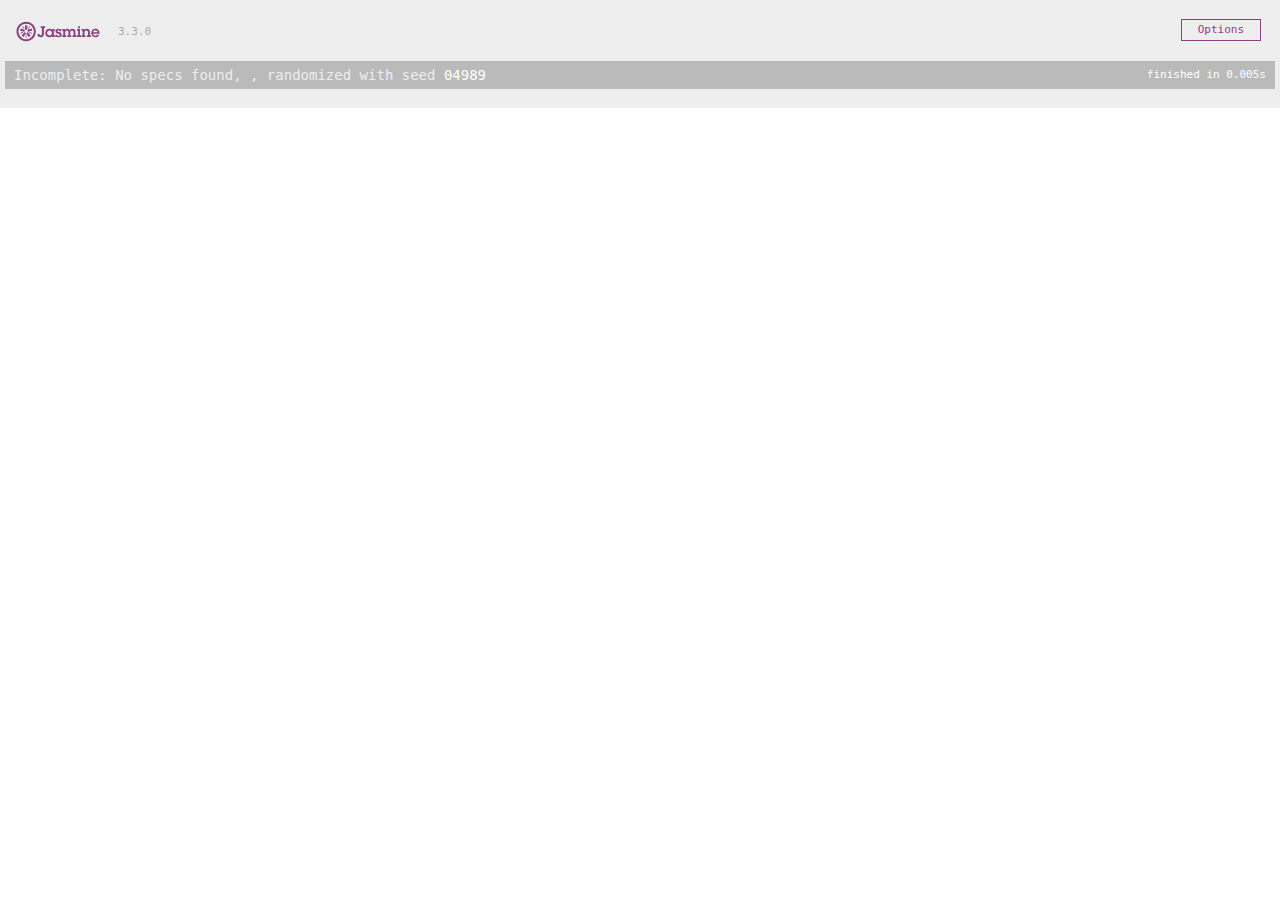
==== SpecRunner.html @ 432b34bc "Updated readme and added shell game.js and gamespec.js" ====
<!DOCTYPE html>
<html>
<head>
  <meta charset="utf-8">
  <title>Jasmine Spec Runner v3.3.0</title>

  <link rel="shortcut icon" type="image/png" href="lib/jasmine-3.3.0/jasmine_favicon.png">
  <link rel="stylesheet" href="lib/jasmine-3.3.0/jasmine.css">

  <script src="lib/jasmine-3.3.0/jasmine.js"></script>
  <script src="lib/jasmine-3.3.0/jasmine-html.js"></script>
  <script src="lib/jasmine-3.3.0/boot.js"></script>

  <!-- include source files here... -->
  <script src="src/Game.js"></script>

  <!-- include spec files here... -->
  <script src="spec/SpecHelper.js"></script>
  <script src="spec/GameSpec.js"></script>

</head>

<body>
</body>
</html>
---- lib/jasmine-3.3.0/jasmine.css ----
@charset "UTF-8";
body { overflow-y: scroll; }

.jasmine_html-reporter { background-color: #eee; padding: 5px; margin: -8px; font-size: 11px; font-family: Monaco, "Lucida Console", monospace; line-height: 14px; color: #333; }
.jasmine_html-reporter a { text-decoration: none; }
.jasmine_html-reporter a:hover { text-decoration: underline; }
.jasmine_html-reporter p, .jasmine_html-reporter h1, .jasmine_html-reporter h2, .jasmine_html-reporter h3, .jasmine_html-reporter h4, .jasmine_html-reporter h5, .jasmine_html-reporter h6 { margin: 0; line-height: 14px; }
.jasmine_html-reporter .jasmine-banner, .jasmine_html-reporter .jasmine-symbol-summary, .jasmine_html-reporter .jasmine-summary, .jasmine_html-reporter .jasmine-result-message, .jasmine_html-reporter .jasmine-spec .jasmine-description, .jasmine_html-reporter .jasmine-spec-detail .jasmine-description, .jasmine_html-reporter .jasmine-alert .jasmine-bar, .jasmine_html-reporter .jasmine-stack-trace { padding-left: 9px; padding-right: 9px; }
.jasmine_html-reporter .jasmine-banner { position: relative; }
.jasmine_html-reporter .jasmine-banner .jasmine-title { background: url('[data-uri]') no-repeat; background: url('[data-uri]') no-repeat, none; -moz-background-size: 100%; -o-background-size: 100%; -webkit-background-size: 100%; background-size: 100%; display: block; float: left; width: 90px; height: 25px; }
.jasmine_html-reporter .jasmine-banner .jasmine-version { margin-left: 14px; position: relative; top: 6px; }
.jasmine_html-reporter #jasmine_content { position: fixed; right: 100%; }
.jasmine_html-reporter .jasmine-version { color: #aaa; }
.jasmine_html-reporter .jasmine-banner { margin-top: 14px; }
.jasmine_html-reporter .jasmine-duration { color: #fff; float: right; line-height: 28px; padding-right: 9px; }
.jasmine_html-reporter .jasmine-symbol-summary { overflow: hidden; *zoom: 1; margin: 14px 0; }
.jasmine_html-reporter .jasmine-symbol-summary li { display: inline-block; height: 10px; width: 14px; font-size: 16px; }
.jasmine_html-reporter .jasmine-symbol-summary li.jasmine-passed { font-size: 14px; }
.jasmine_html-reporter .jasmine-symbol-summary li.jasmine-passed:before { color: #007069; content: "•"; }
.jasmine_html-reporter .jasmine-symbol-summary li.jasmine-failed { line-height: 9px; }
.jasmine_html-reporter .jasmine-symbol-summary li.jasmine-failed:before { color: #ca3a11; content: "×"; font-weight: bold; margin-left: -1px; }
.jasmine_html-reporter .jasmine-symbol-summary li.jasmine-excluded { font-size: 14px; }
.jasmine_html-reporter .jasmine-symbol-summary li.jasmine-excluded:before { color: #bababa; content: "•"; }
.jasmine_html-reporter .jasmine-symbol-summary li.jasmine-excluded-no-display { font-size: 14px; display: none; }
.jasmine_html-reporter .jasmine-symbol-summary li.jasmine-pending { line-height: 17px; }
.jasmine_html-reporter .jasmine-symbol-summary li.jasmine-pending:before { color: #ba9d37; content: "*"; }
.jasmine_html-reporter .jasmine-symbol-summary li.jasmine-empty { font-size: 14px; }
.jasmine_html-reporter .jasmine-symbol-summary li.jasmine-empty:before { color: #ba9d37; content: "•"; }
.jasmine_html-reporter .jasmine-run-options { float: right; margin-right: 5px; border: 1px solid #8a4182; color: #8a4182; position: relative; line-height: 20px; }
.jasmine_html-reporter .jasmine-run-options .jasmine-trigger { cursor: pointer; padding: 8px 16px; }
.jasmine_html-reporter .jasmine-run-options .jasmine-payload { position: absolute; display: none; right: -1px; border: 1px solid #8a4182; background-color: #eee; white-space: nowrap; padding: 4px 8px; }
.jasmine_html-reporter .jasmine-run-options .jasmine-payload.jasmine-open { display: block; }
.jasmine_html-reporter .jasmine-bar { line-height: 28px; font-size: 14px; display: block; color: #eee; }
.jasmine_html-reporter .jasmine-bar.jasmine-failed, .jasmine_html-reporter .jasmine-bar.jasmine-errored { background-color: #ca3a11; border-bottom: 1px solid #eee; }
.jasmine_html-reporter .jasmine-bar.jasmine-passed { background-color: #007069; }
.jasmine_html-reporter .jasmine-bar.jasmine-incomplete { background-color: #bababa; }
.jasmine_html-reporter .jasmine-bar.jasmine-skipped { background-color: #bababa; }
.jasmine_html-reporter .jasmine-bar.jasmine-warning { background-color: #ba9d37; color: #333; }
.jasmine_html-reporter .jasmine-bar.jasmine-menu { background-color: #fff; color: #aaa; }
.jasmine_html-reporter .jasmine-bar.jasmine-menu a { color: #333; }
.jasmine_html-reporter .jasmine-bar a { color: white; }
.jasmine_html-reporter.jasmine-spec-list .jasmine-bar.jasmine-menu.jasmine-failure-list, .jasmine_html-reporter.jasmine-spec-list .jasmine-results .jasmine-failures { display: none; }
.jasmine_html-reporter.jasmine-failure-list .jasmine-bar.jasmine-menu.jasmine-spec-list, .jasmine_html-reporter.jasmine-failure-list .jasmine-summary { display: none; }
.jasmine_html-reporter .jasmine-results { margin-top: 14px; }
.jasmine_html-reporter .jasmine-summary { margin-top: 14px; }
.jasmine_html-reporter .jasmine-summary ul { list-style-type: none; margin-left: 14px; padding-top: 0; padding-left: 0; }
.jasmine_html-reporter .jasmine-summary ul.jasmine-suite { margin-top: 7px; margin-bottom: 7px; }
.jasmine_html-reporter .jasmine-summary li.jasmine-passed a { color: #007069; }
.jasmine_html-reporter .jasmine-summary li.jasmine-failed a { color: #ca3a11; }
.jasmine_html-reporter .jasmine-summary li.jasmine-empty a { color: #ba9d37; }
.jasmine_html-reporter .jasmine-summary li.jasmine-pending a { color: #ba9d37; }
.jasmine_html-reporter .jasmine-summary li.jasmine-excluded a { color: #bababa; }
.jasmine_html-reporter .jasmine-specs li.jasmine-passed a:before { content: "• "; }
.jasmine_html-reporter .jasmine-specs li.jasmine-failed a:before { content: "× "; }
.jasmine_html-reporter .jasmine-specs li.jasmine-empty a:before { content: "* "; }
.jasmine_html-reporter .jasmine-specs li.jasmine-pending a:before { content: "• "; }
.jasmine_html-reporter .jasmine-specs li.jasmine-excluded a:before { content: "• "; }
.jasmine_html-reporter .jasmine-description + .jasmine-suite { margin-top: 0; }
.jasmine_html-reporter .jasmine-suite { margin-top: 14px; }
.jasmine_html-reporter .jasmine-suite a { color: #333; }
.jasmine_html-reporter .jasmine-failures .jasmine-spec-detail { margin-bottom: 28px; }
.jasmine_html-reporter .jasmine-failures .jasmine-spec-detail .jasmine-description { background-color: #ca3a11; color: white; }
.jasmine_html-reporter .jasmine-failures .jasmine-spec-detail .jasmine-description a { color: white; }
.jasmine_html-reporter .jasmine-result-message { padding-top: 14px; color: #333; white-space: pre-wrap; }
.jasmine_html-reporter .jasmine-result-message span.jasmine-result { display: block; }
.jasmine_html-reporter .jasmine-stack-trace { margin: 5px 0 0 0; max-height: 224px; overflow: auto; line-height: 18px; color: #666; border: 1px solid #ddd; background: white; white-space: pre; }
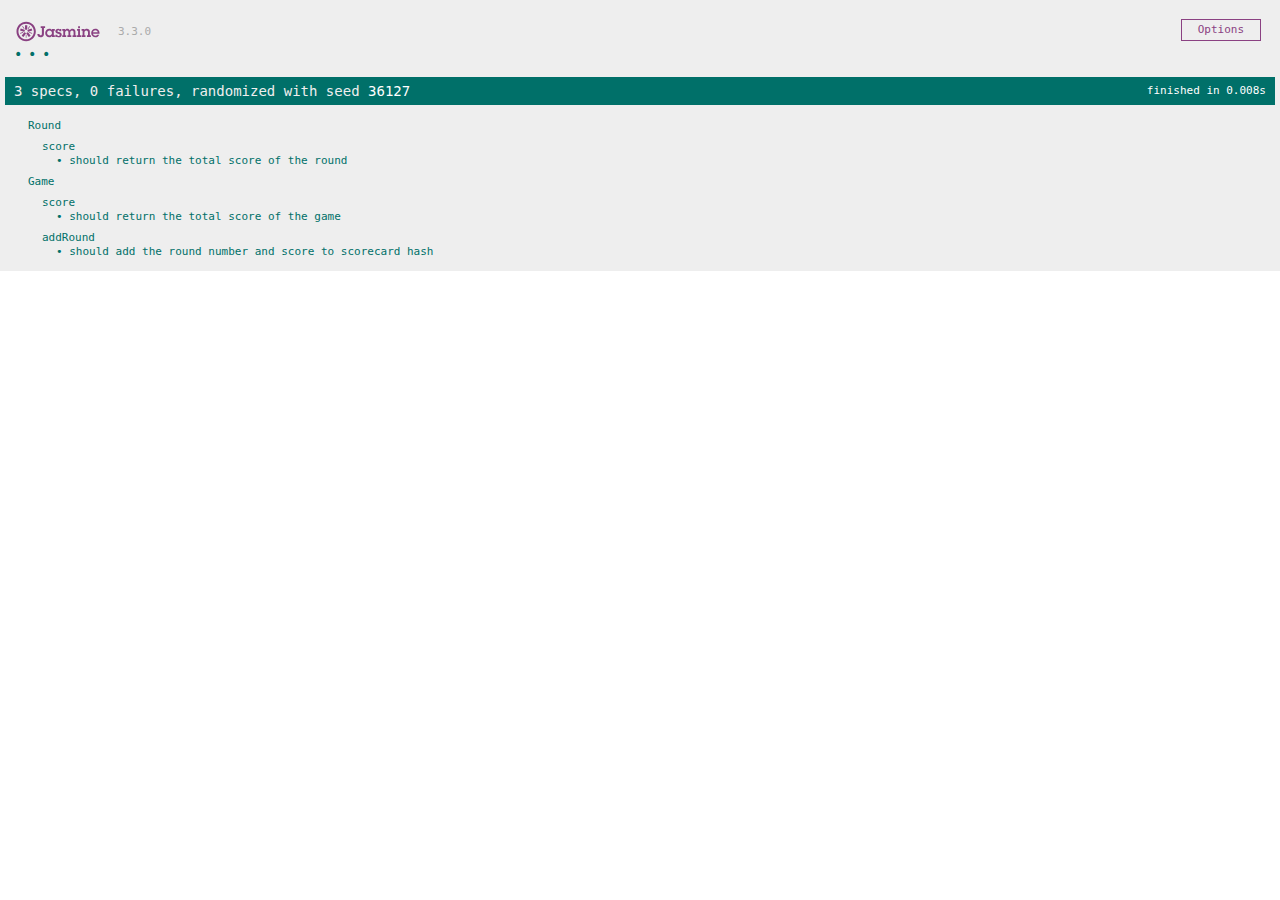
==== commit ce44ebe5: "Added round.score function to round class" ====
--- a/SpecRunner.html
+++ b/SpecRunner.html
@@ -13,10 +13,12 @@
 
   <!-- include source files here... -->
   <script src="src/Game.js"></script>
+  <script src="src/Round.js"></script>
 
   <!-- include spec files here... -->
   <script src="spec/SpecHelper.js"></script>
   <script src="spec/GameSpec.js"></script>
+  <script src="spec/RoundSpec.js"></script>
 
 </head>
 
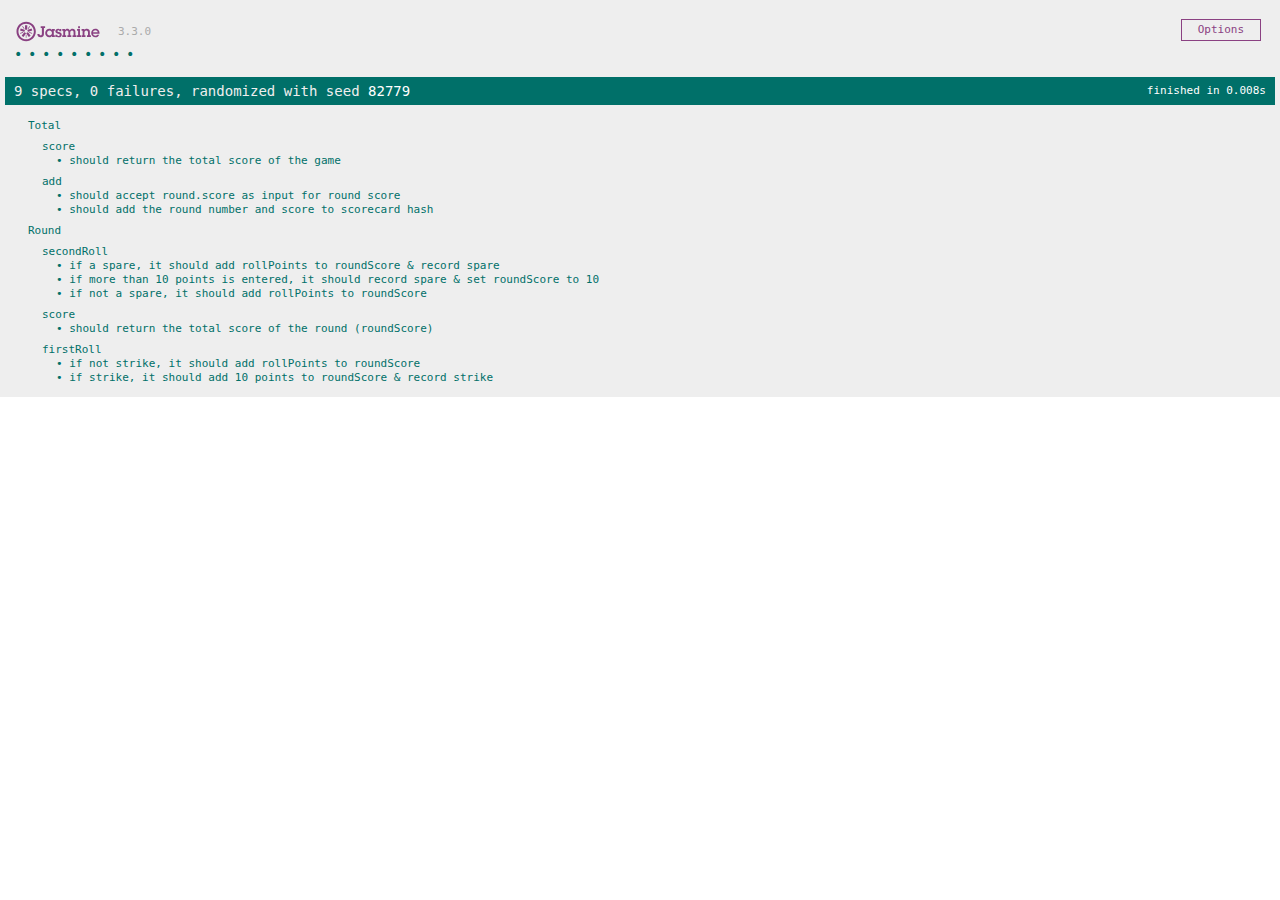
==== commit 1ce6e9a9: "Renamed Game file, functions & tests to be Total to reflect funcitonality" ====
--- a/SpecRunner.html
+++ b/SpecRunner.html
@@ -12,13 +12,15 @@
   <script src="lib/jasmine-3.3.0/boot.js"></script>
 
   <!-- include source files here... -->
-  <script src="src/Game.js"></script>
+  <!-- <script src="src/Game.js"></script> -->
   <script src="src/Round.js"></script>
+  <script src="src/Total.js"></script>
 
   <!-- include spec files here... -->
   <script src="spec/SpecHelper.js"></script>
-  <script src="spec/GameSpec.js"></script>
+  <!-- <script src="spec/GameSpec.js"></script> -->
   <script src="spec/RoundSpec.js"></script>
+  <script src="spec/TotalSpec.js"></script>
 
 </head>
 
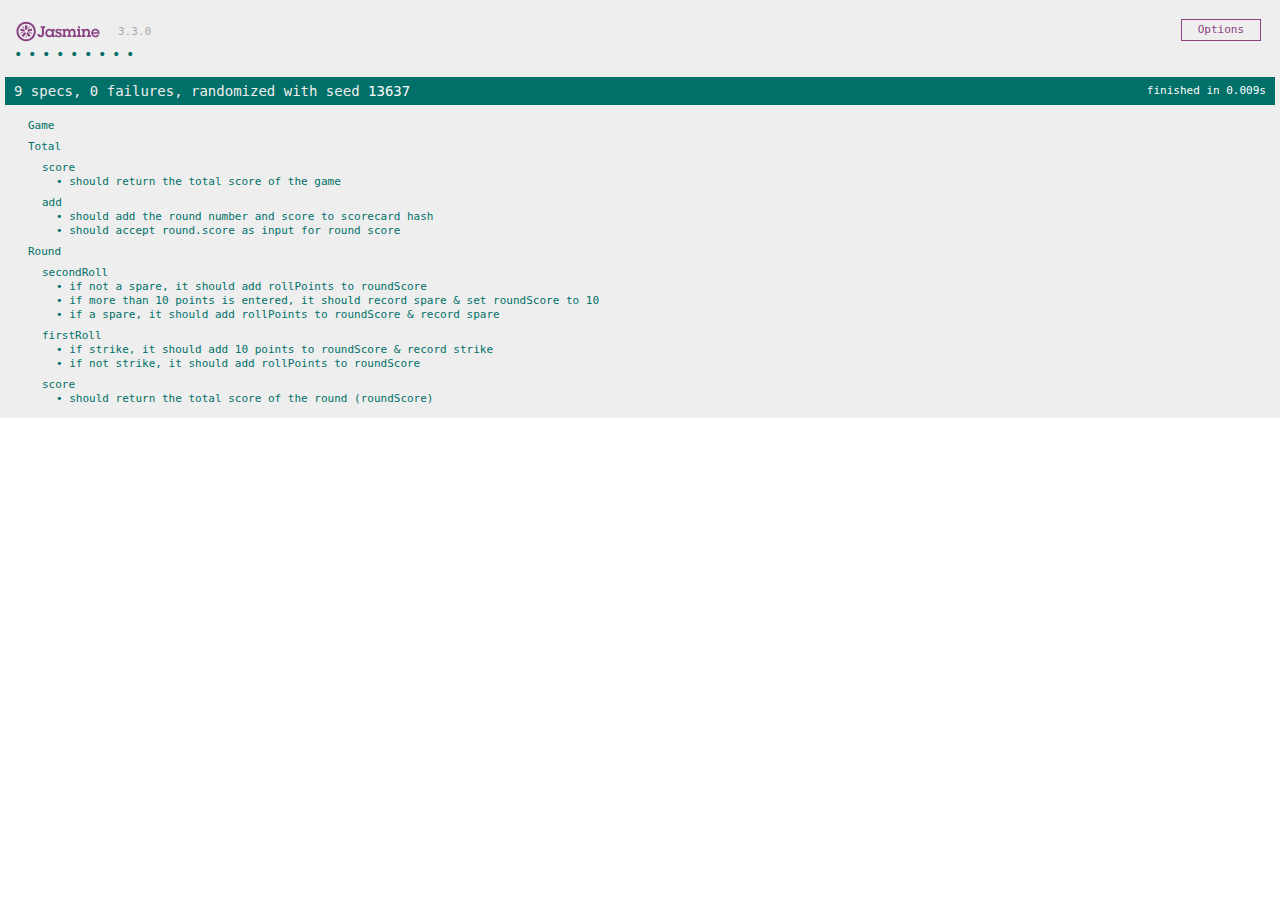
==== commit a99257af: "Added new Game.js and GameSpec.js with shell test" ====
--- a/SpecRunner.html
+++ b/SpecRunner.html
@@ -12,13 +12,13 @@
   <script src="lib/jasmine-3.3.0/boot.js"></script>
 
   <!-- include source files here... -->
-  <!-- <script src="src/Game.js"></script> -->
+  <script src="src/Game.js"></script>
   <script src="src/Round.js"></script>
   <script src="src/Total.js"></script>
 
   <!-- include spec files here... -->
   <script src="spec/SpecHelper.js"></script>
-  <!-- <script src="spec/GameSpec.js"></script> -->
+  <script src="spec/GameSpec.js"></script>
   <script src="spec/RoundSpec.js"></script>
   <script src="spec/TotalSpec.js"></script>
 
